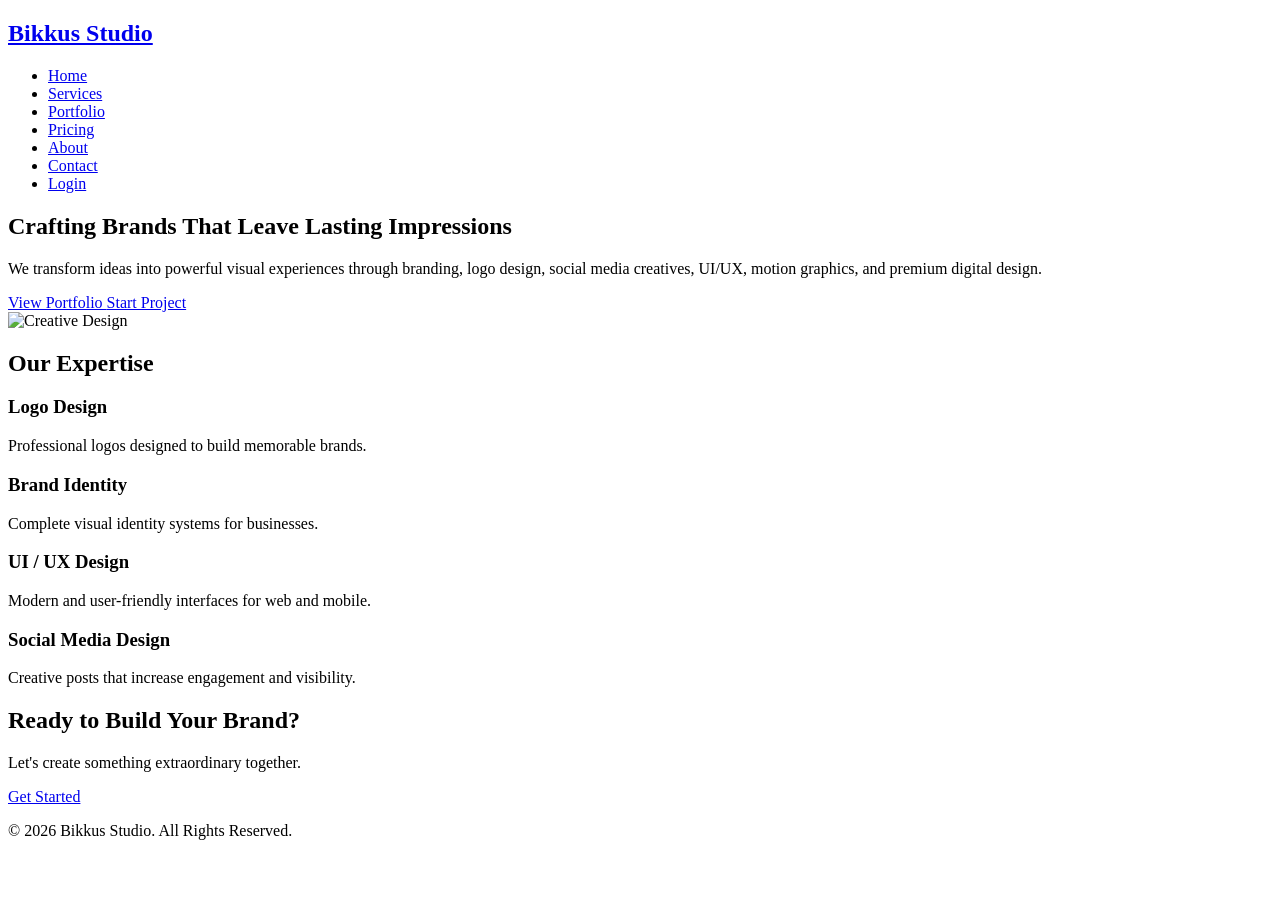
==== index.html @ 0e4cff43 "Create index.html" ====
<!DOCTYPE html>
<html lang="en">

<head>
    <meta charset="UTF-8">
    <meta name="viewport" content="width=device-width, initial-scale=1.0">

    <title>Bikkus Studio | Premium Graphic Design Agency</title>

    <meta name="description"
        content="Bikkus Studio helps businesses grow through premium branding, logo design, social media graphics, UI/UX design, motion graphics, and web design.">

    <meta name="keywords"
        content="Graphic Design, Branding, Logo Design, UI UX, Motion Graphics, Nepal Designer">

    <meta name="author" content="Bikkus Studio">

    <link rel="icon" href="favicon.ico">

    <!-- CSS -->
    <link rel="stylesheet" href="css/style.css">
    <link rel="stylesheet" href="css/responsive.css">
    <link rel="stylesheet" href="css/animations.css">

    <!-- Google Fonts -->
    <link rel="preconnect" href="https://fonts.googleapis.com">
    <link rel="preconnect" href="https://fonts.gstatic.com" crossorigin>

    <link href="https://fonts.googleapis.com/css2?family=Poppins:wght@300;400;500;600;700;800&display=swap"
        rel="stylesheet">
</head>

<body>

    <!-- ================= HEADER ================= -->

    <header>

        <div class="container">

            <div class="logo">
                <a href="index.html">
                    <h2>Bikkus Studio</h2>
                </a>
            </div>

            <nav>

                <ul>

                    <li><a href="index.html" class="active">Home</a></li>

                    <li><a href="services.html">Services</a></li>

                    <li><a href="portfolio.html">Portfolio</a></li>

                    <li><a href="pricing.html">Pricing</a></li>

                    <li><a href="about.html">About</a></li>

                    <li><a href="contact.html">Contact</a></li>

                    <li><a href="login.html" class="login-btn">Login</a></li>

                </ul>

            </nav>

        </div>

    </header>

    <!-- ================= HERO ================= -->

    <section class="hero">

        <div class="container hero-content">

            <div class="hero-text">

                <h1>
                    Crafting Brands That Leave
                    <span>Lasting Impressions</span>
                </h1>

                <p>

                    We transform ideas into powerful visual experiences through
                    branding, logo design, social media creatives, UI/UX,
                    motion graphics, and premium digital design.

                </p>

                <div class="hero-buttons">

                    <a href="portfolio.html" class="primary-btn">
                        View Portfolio
                    </a>

                    <a href="contact.html" class="secondary-btn">
                        Start Project
                    </a>

                </div>

            </div>

            <div class="hero-image">

                <img src="assets/images/hero.png" alt="Creative Design">

            </div>

        </div>

    </section>

    <!-- ================= SERVICES ================= -->

    <section class="services-preview">

        <div class="container">

            <h2>Our Expertise</h2>

            <div class="service-grid">

                <div class="card">
                    <h3>Logo Design</h3>
                    <p>Professional logos designed to build memorable brands.</p>
                </div>

                <div class="card">
                    <h3>Brand Identity</h3>
                    <p>Complete visual identity systems for businesses.</p>
                </div>

                <div class="card">
                    <h3>UI / UX Design</h3>
                    <p>Modern and user-friendly interfaces for web and mobile.</p>
                </div>

                <div class="card">
                    <h3>Social Media Design</h3>
                    <p>Creative posts that increase engagement and visibility.</p>
                </div>

            </div>

        </div>

    </section>

    <!-- ================= CTA ================= -->

    <section class="cta">

        <div class="container">

            <h2>Ready to Build Your Brand?</h2>

            <p>
                Let's create something extraordinary together.
            </p>

            <a href="contact.html" class="primary-btn">
                Get Started
            </a>

        </div>

    </section>

    <!-- ================= FOOTER ================= -->

    <footer>

        <div class="container">

            <p>

                © 2026 Bikkus Studio.
                All Rights Reserved.

            </p>

        </div>

    </footer>

    <!-- JavaScript -->

    <script src="js/navigation.js"></script>
    <script src="js/animations.js"></script>
    <script src="js/script.js"></script>

</body>

</html>
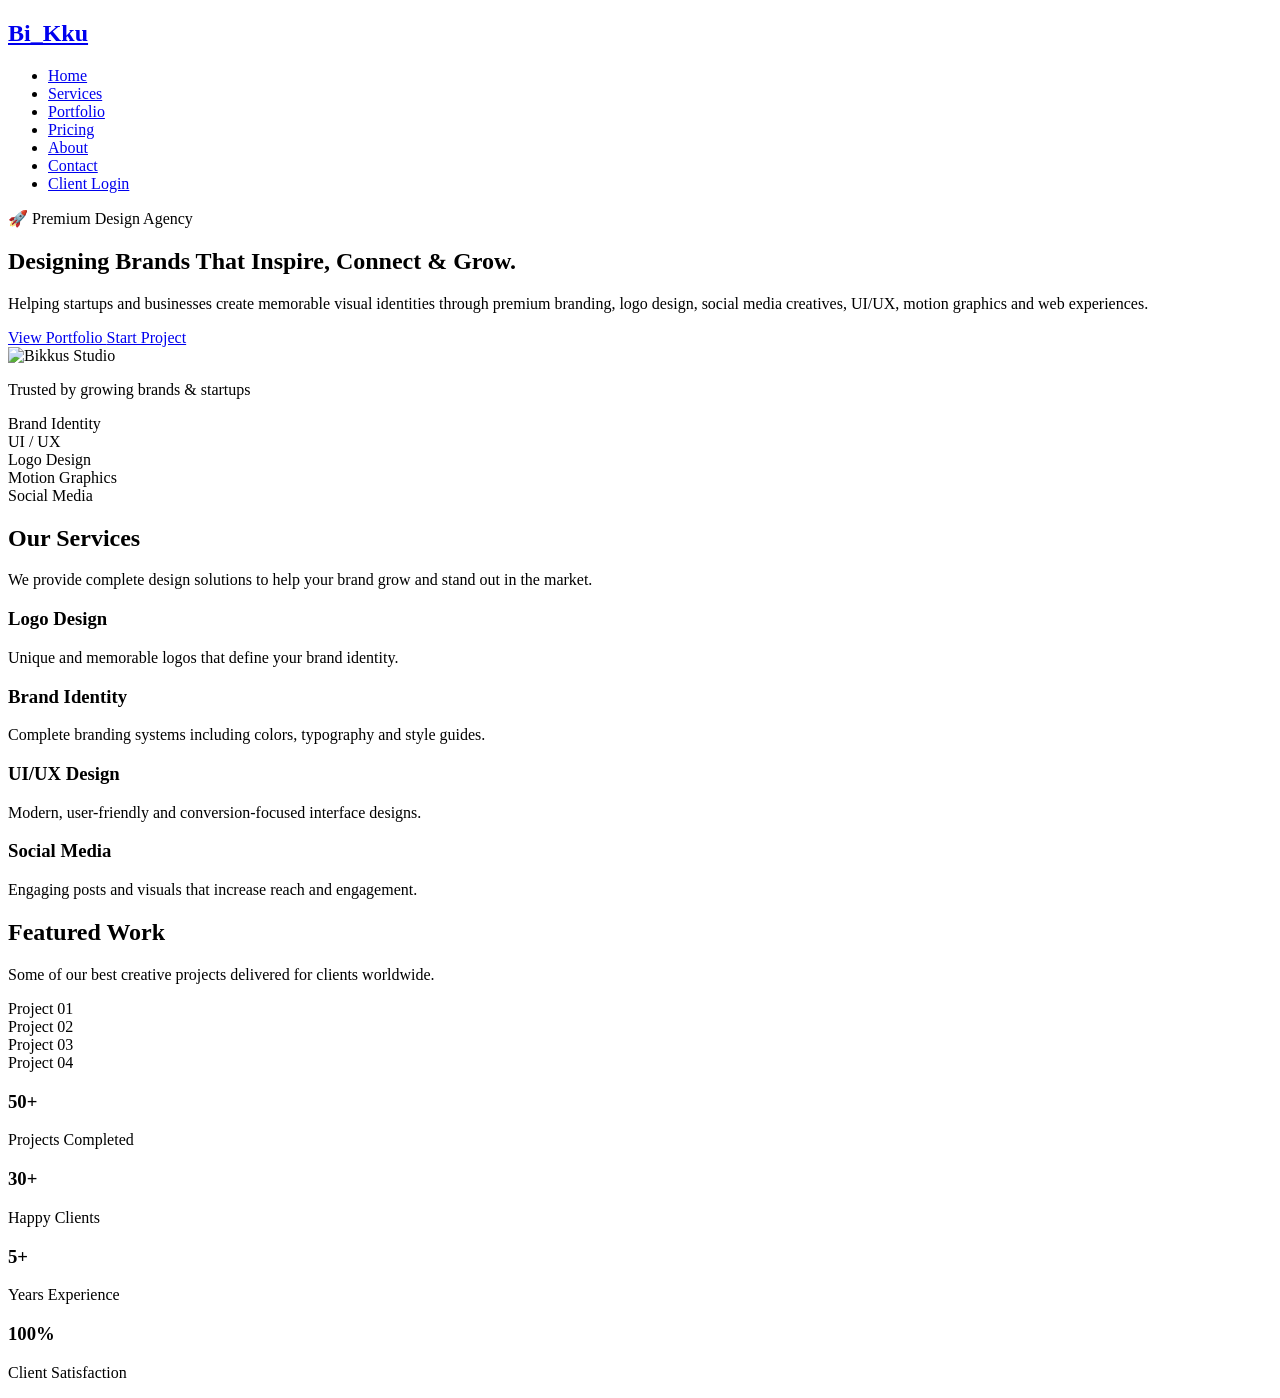
==== commit 7d224811: "Create index.html" ====
--- a/index.html
+++ b/index.html
@@ -2,198 +2,300 @@
 <html lang="en">
 
 <head>
+
     <meta charset="UTF-8">
-    <meta name="viewport" content="width=device-width, initial-scale=1.0">
+
+    <meta name="viewport"
+          content="width=device-width, initial-scale=1.0">
 
     <title>Bikkus Studio | Premium Graphic Design Agency</title>
 
     <meta name="description"
-        content="Bikkus Studio helps businesses grow through premium branding, logo design, social media graphics, UI/UX design, motion graphics, and web design.">
+          content="Bikkus Studio helps businesses build premium brands through graphic design, branding, UI/UX, motion graphics and web design.">
 
     <meta name="keywords"
-        content="Graphic Design, Branding, Logo Design, UI UX, Motion Graphics, Nepal Designer">
-
-    <meta name="author" content="Bikkus Studio">
-
-    <link rel="icon" href="favicon.ico">
+          content="Graphic Design, Branding, UI UX, Logo Design, Nepal Designer">
+
+    <meta name="author"
+          content="Bikkus Studio">
+
+    <link rel="icon"
+          href="favicon.ico">
 
     <!-- CSS -->
-    <link rel="stylesheet" href="css/style.css">
-    <link rel="stylesheet" href="css/responsive.css">
-    <link rel="stylesheet" href="css/animations.css">
-
-    <!-- Google Fonts -->
-    <link rel="preconnect" href="https://fonts.googleapis.com">
-    <link rel="preconnect" href="https://fonts.gstatic.com" crossorigin>
+
+    <link rel="stylesheet"
+          href="css/style.css">
+
+    <link rel="stylesheet"
+          href="css/responsive.css">
+
+    <link rel="stylesheet"
+          href="css/animations.css">
+
+    <!-- Google Font -->
+
+    <link rel="preconnect"
+          href="https://fonts.googleapis.com">
+
+    <link rel="preconnect"
+          href="https://fonts.gstatic.com"
+          crossorigin>
 
     <link href="https://fonts.googleapis.com/css2?family=Poppins:wght@300;400;500;600;700;800&display=swap"
-        rel="stylesheet">
+          rel="stylesheet">
+
 </head>
 
 <body>
 
-    <!-- ================= HEADER ================= -->
-
-    <header>
-
-        <div class="container">
-
-            <div class="logo">
-                <a href="index.html">
-                    <h2>Bikkus Studio</h2>
-                </a>
+<!-- ===========================
+        HEADER
+============================ -->
+
+<header>
+
+    <div class="container">
+
+        <a href="index.html"
+           class="logo">
+
+            <h2>Bi_Kku</h2>
+
+        </a>
+
+        <nav>
+
+            <ul>
+
+                <li><a href="index.html"
+                       class="active">Home</a></li>
+
+                <li><a href="services.html">Services</a></li>
+
+                <li><a href="portfolio.html">Portfolio</a></li>
+
+                <li><a href="pricing.html">Pricing</a></li>
+
+                <li><a href="about.html">About</a></li>
+
+                <li><a href="contact.html">Contact</a></li>
+
+                <li>
+
+                    <a href="login.html"
+                       class="login-btn">
+
+                        Client Login
+
+                    </a>
+
+                </li>
+
+            </ul>
+
+        </nav>
+
+    </div>
+
+</header>
+
+<!-- ===========================
+          HERO
+============================ -->
+
+<section class="hero">
+
+<div class="container hero-content">
+
+<div class="hero-text">
+
+<span class="hero-tag">
+
+🚀 Premium Design Agency
+
+</span>
+
+<h1>
+
+Designing Brands
+
+That Inspire,
+
+Connect & Grow.
+
+</h1>
+
+<p>
+
+Helping startups and businesses create memorable visual identities through premium branding, logo design, social media creatives, UI/UX, motion graphics and web experiences.
+
+</p>
+
+<div class="hero-buttons">
+
+<a href="portfolio.html"
+class="primary-btn">
+
+View Portfolio
+
+</a>
+
+<a href="contact.html"
+class="secondary-btn">
+
+Start Project
+
+</a>
+
+</div>
+
+</div>
+
+<div class="hero-image">
+
+<img src="assets/images/hero.png"
+alt="Bikkus Studio">
+
+</div>
+
+</div>
+
+</section>
+
+<!-- ===========================
+      TRUSTED SECTION
+============================ -->
+
+<section class="trusted">
+
+<div class="container">
+
+<p class="trusted-title">
+
+Trusted by growing brands & startups
+
+</p>
+
+<div class="trusted-grid">
+
+<div>Brand Identity</div>
+
+<div>UI / UX</div>
+
+<div>Logo Design</div>
+
+<div>Motion Graphics</div>
+
+<div>Social Media</div>
+
+</div>
+
+</div>
+
+</section>
+
+<!-- ========= CONTINUE IN PART 2 ========= --><!-- ===========================
+        SERVICES
+============================ -->
+
+<section class="services" id="services">
+
+    <div class="container">
+
+        <div class="section-header">
+
+            <h2>Our Services</h2>
+
+            <p>We provide complete design solutions to help your brand grow and stand out in the market.</p>
+
+        </div>
+
+        <div class="services-grid">
+
+            <div class="service-card">
+                <h3>Logo Design</h3>
+                <p>Unique and memorable logos that define your brand identity.</p>
             </div>
 
-            <nav>
-
-                <ul>
-
-                    <li><a href="index.html" class="active">Home</a></li>
-
-                    <li><a href="services.html">Services</a></li>
-
-                    <li><a href="portfolio.html">Portfolio</a></li>
-
-                    <li><a href="pricing.html">Pricing</a></li>
-
-                    <li><a href="about.html">About</a></li>
-
-                    <li><a href="contact.html">Contact</a></li>
-
-                    <li><a href="login.html" class="login-btn">Login</a></li>
-
-                </ul>
-
-            </nav>
-
-        </div>
-
-    </header>
-
-    <!-- ================= HERO ================= -->
-
-    <section class="hero">
-
-        <div class="container hero-content">
-
-            <div class="hero-text">
-
-                <h1>
-                    Crafting Brands That Leave
-                    <span>Lasting Impressions</span>
-                </h1>
-
-                <p>
-
-                    We transform ideas into powerful visual experiences through
-                    branding, logo design, social media creatives, UI/UX,
-                    motion graphics, and premium digital design.
-
-                </p>
-
-                <div class="hero-buttons">
-
-                    <a href="portfolio.html" class="primary-btn">
-                        View Portfolio
-                    </a>
-
-                    <a href="contact.html" class="secondary-btn">
-                        Start Project
-                    </a>
-
-                </div>
-
+            <div class="service-card">
+                <h3>Brand Identity</h3>
+                <p>Complete branding systems including colors, typography and style guides.</p>
             </div>
 
-            <div class="hero-image">
-
-                <img src="assets/images/hero.png" alt="Creative Design">
-
+            <div class="service-card">
+                <h3>UI/UX Design</h3>
+                <p>Modern, user-friendly and conversion-focused interface designs.</p>
             </div>
 
-        </div>
-
-    </section>
-
-    <!-- ================= SERVICES ================= -->
-
-    <section class="services-preview">
-
-        <div class="container">
-
-            <h2>Our Expertise</h2>
-
-            <div class="service-grid">
-
-                <div class="card">
-                    <h3>Logo Design</h3>
-                    <p>Professional logos designed to build memorable brands.</p>
-                </div>
-
-                <div class="card">
-                    <h3>Brand Identity</h3>
-                    <p>Complete visual identity systems for businesses.</p>
-                </div>
-
-                <div class="card">
-                    <h3>UI / UX Design</h3>
-                    <p>Modern and user-friendly interfaces for web and mobile.</p>
-                </div>
-
-                <div class="card">
-                    <h3>Social Media Design</h3>
-                    <p>Creative posts that increase engagement and visibility.</p>
-                </div>
-
+            <div class="service-card">
+                <h3>Social Media</h3>
+                <p>Engaging posts and visuals that increase reach and engagement.</p>
             </div>
 
         </div>
 
-    </section>
-
-    <!-- ================= CTA ================= -->
-
-    <section class="cta">
-
-        <div class="container">
-
-            <h2>Ready to Build Your Brand?</h2>
-
-            <p>
-                Let's create something extraordinary together.
-            </p>
-
-            <a href="contact.html" class="primary-btn">
-                Get Started
-            </a>
-
-        </div>
-
-    </section>
-
-    <!-- ================= FOOTER ================= -->
-
-    <footer>
-
-        <div class="container">
-
-            <p>
-
-                © 2026 Bikkus Studio.
-                All Rights Reserved.
-
-            </p>
-
-        </div>
-
-    </footer>
-
-    <!-- JavaScript -->
-
-    <script src="js/navigation.js"></script>
-    <script src="js/animations.js"></script>
-    <script src="js/script.js"></script>
-
-</body>
-
-</html>
+    </div>
+
+</section>
+
+<!-- ===========================
+        PORTFOLIO PREVIEW
+============================ -->
+
+<section class="portfolio-preview" id="portfolio">
+
+    <div class="container">
+
+        <div class="section-header">
+
+            <h2>Featured Work</h2>
+
+            <p>Some of our best creative projects delivered for clients worldwide.</p>
+
+        </div>
+
+        <div class="portfolio-grid">
+
+            <div class="portfolio-item">Project 01</div>
+            <div class="portfolio-item">Project 02</div>
+            <div class="portfolio-item">Project 03</div>
+            <div class="portfolio-item">Project 04</div>
+
+        </div>
+
+    </div>
+
+</section>
+
+<!-- ===========================
+        STATS
+============================ -->
+
+<section class="stats">
+
+    <div class="container stats-grid">
+
+        <div class="stat-box">
+            <h3>50+</h3>
+            <p>Projects Completed</p>
+        </div>
+
+        <div class="stat-box">
+            <h3>30+</h3>
+            <p>Happy Clients</p>
+        </div>
+
+        <div class="stat-box">
+            <h3>5+</h3>
+            <p>Years Experience</p>
+        </div>
+
+        <div class="stat-box">
+            <h3>100%</h3>
+            <p>Client Satisfaction</p>
+        </div>
+
+    </div>
+
+</section>
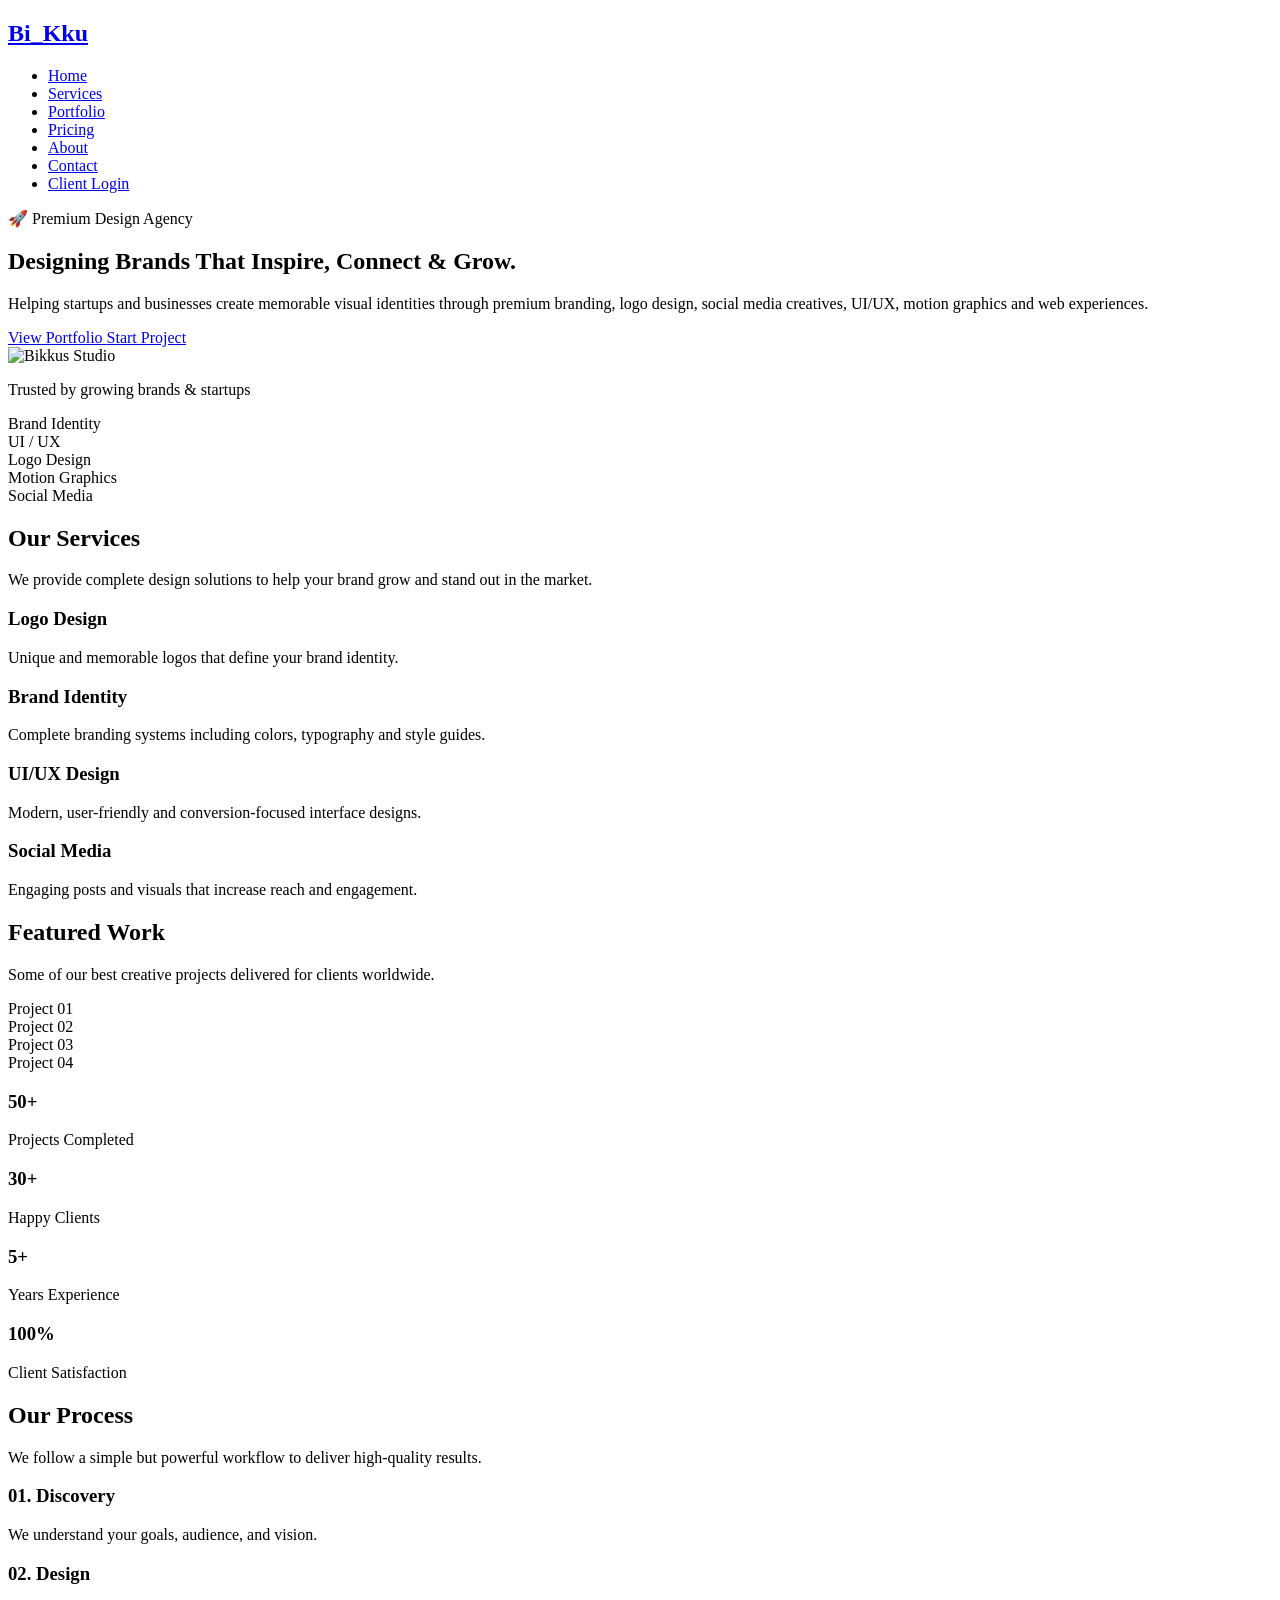
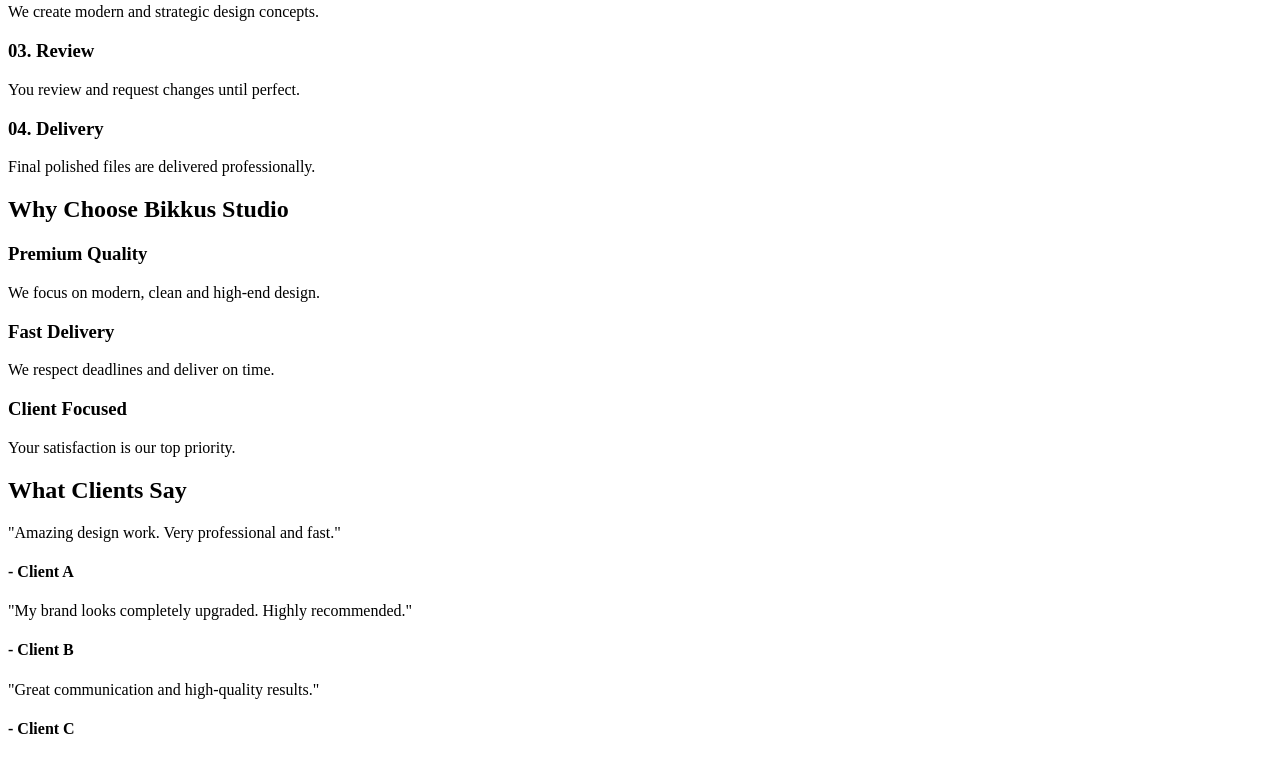
==== commit ab0086f2: "Update index.html" ====
--- a/index.html
+++ b/index.html
@@ -298,4 +298,120 @@
 
     </div>
 
-</section>
+</section><!-- ===========================
+        OUR PROCESS
+============================ -->
+
+<section class="process">
+
+    <div class="container">
+
+        <div class="section-header">
+
+            <h2>Our Process</h2>
+
+            <p>We follow a simple but powerful workflow to deliver high-quality results.</p>
+
+        </div>
+
+        <div class="process-grid">
+
+            <div class="process-step">
+                <h3>01. Discovery</h3>
+                <p>We understand your goals, audience, and vision.</p>
+            </div>
+
+            <div class="process-step">
+                <h3>02. Design</h3>
+                <p>We create modern and strategic design concepts.</p>
+            </div>
+
+            <div class="process-step">
+                <h3>03. Review</h3>
+                <p>You review and request changes until perfect.</p>
+            </div>
+
+            <div class="process-step">
+                <h3>04. Delivery</h3>
+                <p>Final polished files are delivered professionally.</p>
+            </div>
+
+        </div>
+
+    </div>
+
+</section>
+
+<!-- ===========================
+        WHY CHOOSE US
+============================ -->
+
+<section class="why">
+
+    <div class="container">
+
+        <div class="section-header">
+
+            <h2>Why Choose Bikkus Studio</h2>
+
+        </div>
+
+        <div class="why-grid">
+
+            <div class="why-item">
+                <h3>Premium Quality</h3>
+                <p>We focus on modern, clean and high-end design.</p>
+            </div>
+
+            <div class="why-item">
+                <h3>Fast Delivery</h3>
+                <p>We respect deadlines and deliver on time.</p>
+            </div>
+
+            <div class="why-item">
+                <h3>Client Focused</h3>
+                <p>Your satisfaction is our top priority.</p>
+            </div>
+
+        </div>
+
+    </div>
+
+</section>
+
+<!-- ===========================
+        TESTIMONIALS
+============================ -->
+
+<section class="testimonials">
+
+    <div class="container">
+
+        <div class="section-header">
+
+            <h2>What Clients Say</h2>
+
+        </div>
+
+        <div class="testimonial-grid">
+
+            <div class="testimonial">
+                <p>"Amazing design work. Very professional and fast."</p>
+                <h4>- Client A</h4>
+            </div>
+
+            <div class="testimonial">
+                <p>"My brand looks completely upgraded. Highly recommended."</p>
+                <h4>- Client B</h4>
+            </div>
+
+            <div class="testimonial">
+                <p>"Great communication and high-quality results."</p>
+                <h4>- Client C</h4>
+            </div>
+
+        </div>
+
+    </div>
+
+</section>
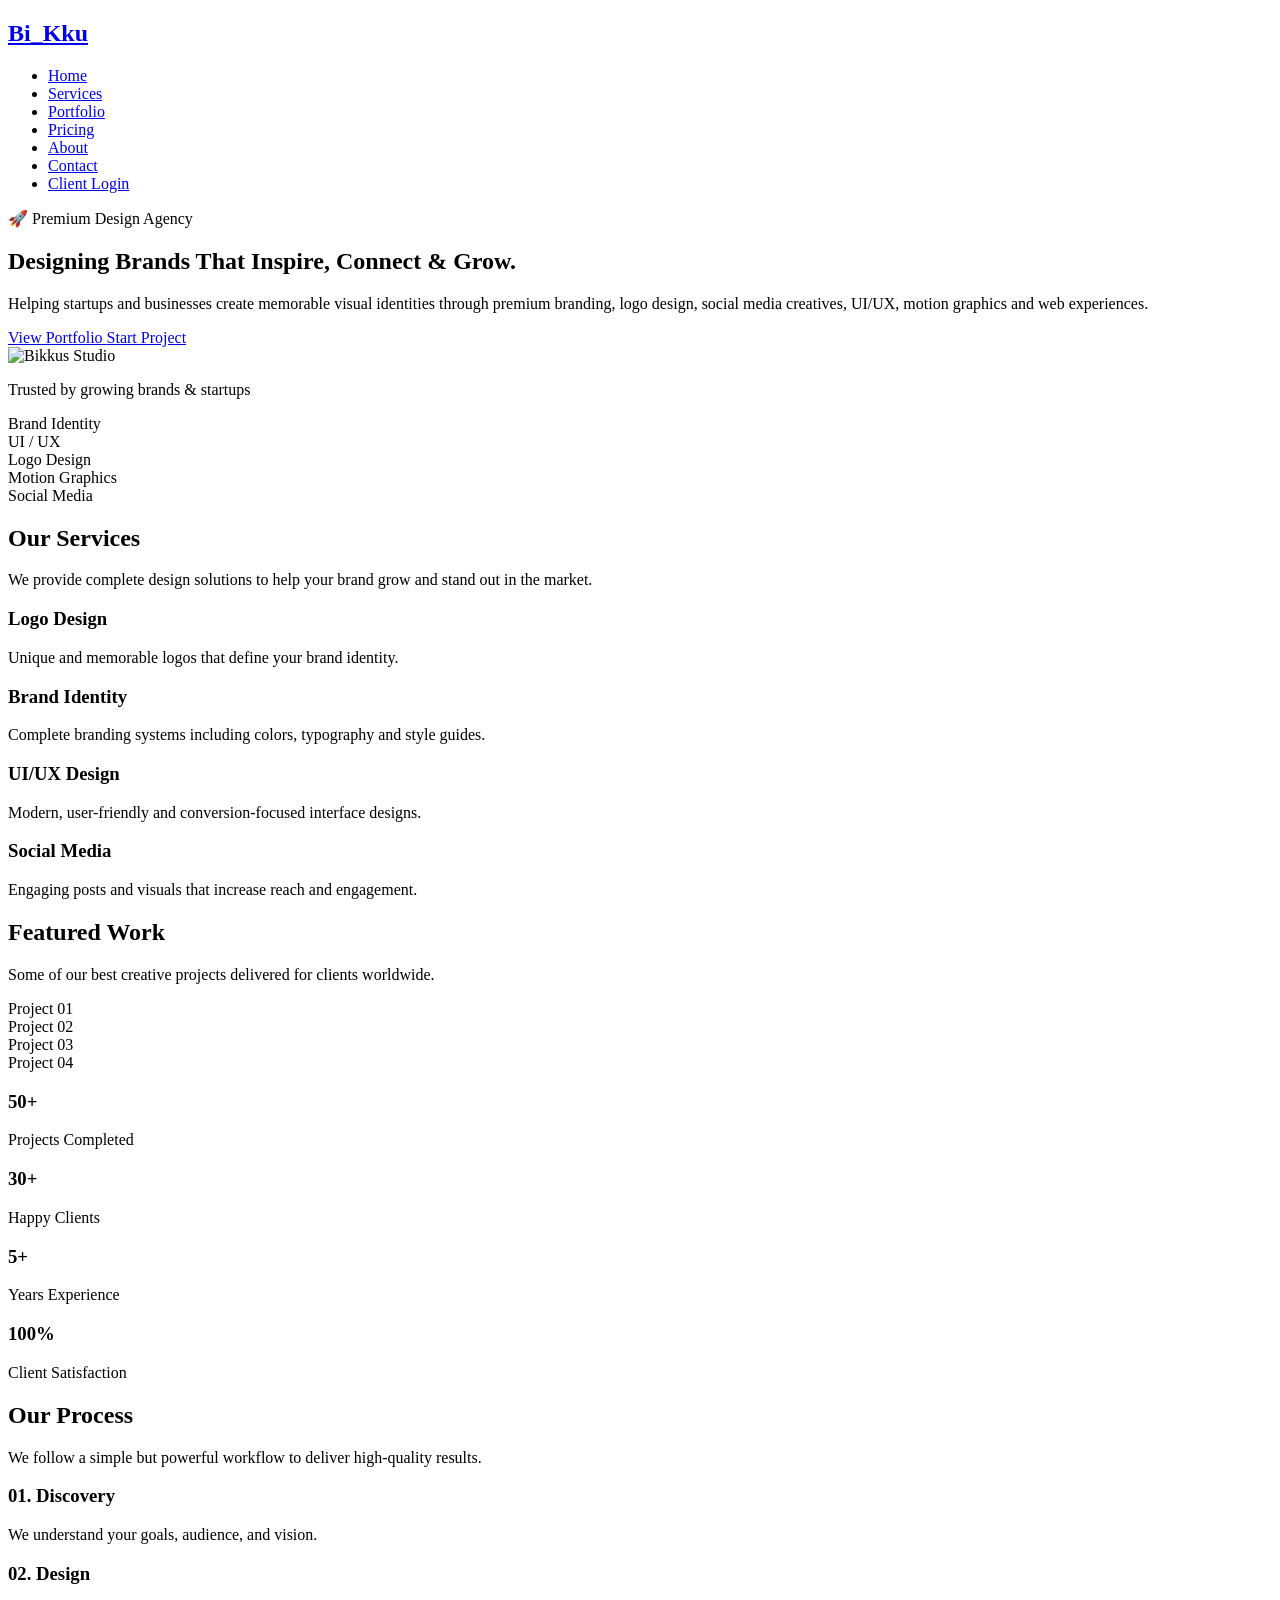
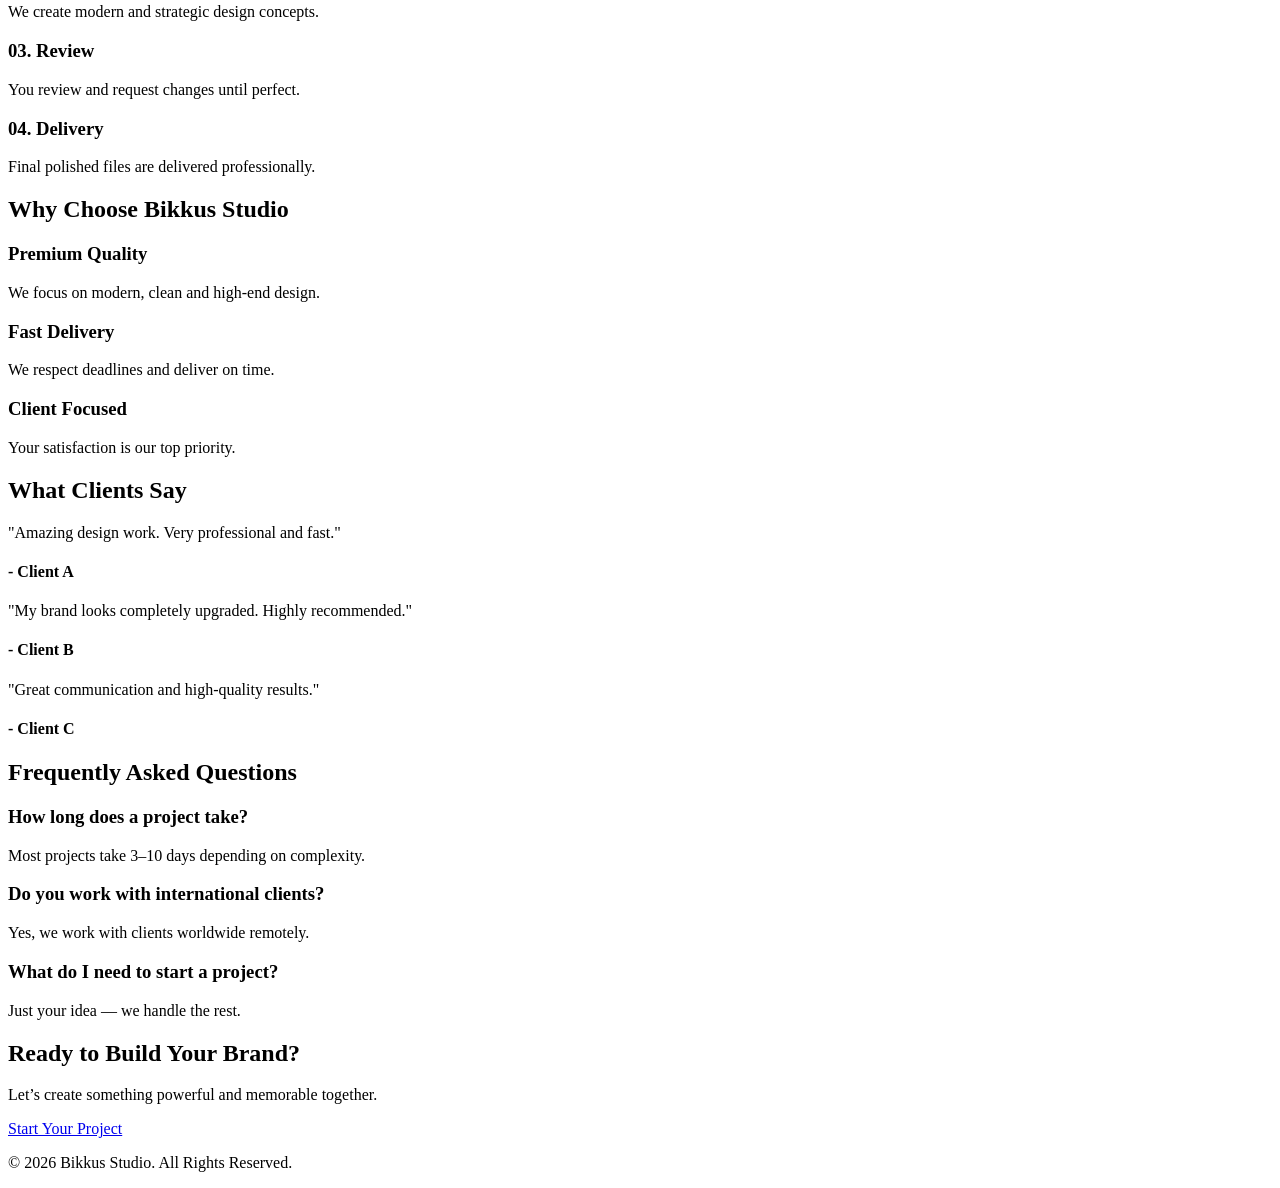
==== commit 0d533e2c: "Update index.html" ====
--- a/index.html
+++ b/index.html
@@ -414,4 +414,84 @@
 
     </div>
 
-</section>
+</section><!-- ===========================
+        FAQ
+============================ -->
+
+<section class="faq">
+
+    <div class="container">
+
+        <div class="section-header">
+
+            <h2>Frequently Asked Questions</h2>
+
+        </div>
+
+        <div class="faq-item">
+
+            <h3>How long does a project take?</h3>
+            <p>Most projects take 3–10 days depending on complexity.</p>
+
+        </div>
+
+        <div class="faq-item">
+
+            <h3>Do you work with international clients?</h3>
+            <p>Yes, we work with clients worldwide remotely.</p>
+
+        </div>
+
+        <div class="faq-item">
+
+            <h3>What do I need to start a project?</h3>
+            <p>Just your idea — we handle the rest.</p>
+
+        </div>
+
+    </div>
+
+</section>
+
+<!-- ===========================
+        FINAL CTA
+============================ -->
+
+<section class="final-cta">
+
+    <div class="container">
+
+        <h2>Ready to Build Your Brand?</h2>
+
+        <p>Let’s create something powerful and memorable together.</p>
+
+        <a href="contact.html" class="primary-btn">Start Your Project</a>
+
+    </div>
+
+</section>
+
+<!-- ===========================
+        FOOTER
+============================ -->
+
+<footer>
+
+    <div class="container">
+
+        <p>© 2026 Bikkus Studio. All Rights Reserved.</p>
+
+    </div>
+
+</footer>
+
+<!-- ===========================
+        SCRIPTS
+============================ -->
+
+<script src="js/navigation.js"></script>
+<script src="js/script.js"></script>
+<script src="js/animations.js"></script>
+
+</body>
+</html>
